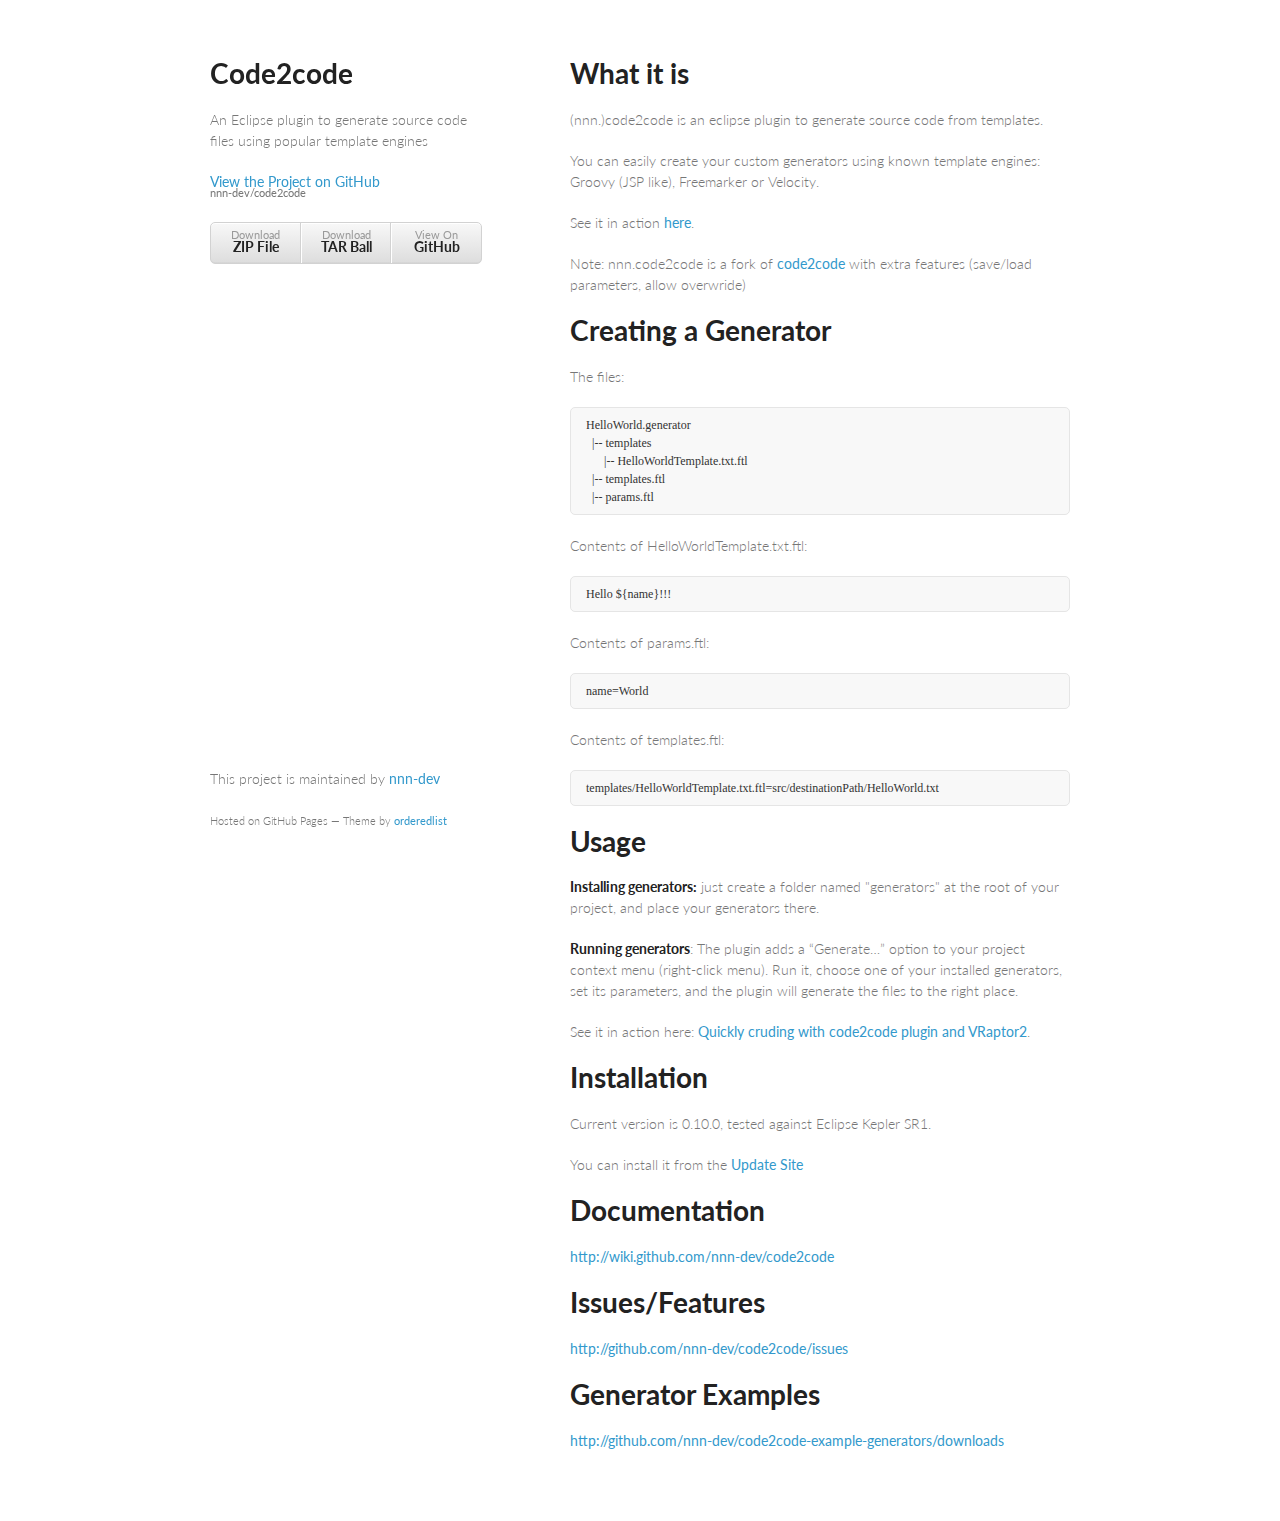
==== index.html @ cfea7c0d "Create gh-pages branch via GitHub" ====
<!doctype html>
<html>
  <head>
    <meta charset="utf-8">
    <meta http-equiv="X-UA-Compatible" content="chrome=1">
    <title>Code2code by nnn-dev</title>

    <link rel="stylesheet" href="stylesheets/styles.css">
    <link rel="stylesheet" href="stylesheets/pygment_trac.css">
    <meta name="viewport" content="width=device-width, initial-scale=1, user-scalable=no">
    <!--[if lt IE 9]>
    <script src="//html5shiv.googlecode.com/svn/trunk/html5.js"></script>
    <![endif]-->
  </head>
  <body>
    <div class="wrapper">
      <header>
        <h1>Code2code</h1>
        <p>An Eclipse plugin to generate source code files using popular template engines</p>

        <p class="view"><a href="https://github.com/nnn-dev/code2code">View the Project on GitHub <small>nnn-dev/code2code</small></a></p>


        <ul>
          <li><a href="https://github.com/nnn-dev/code2code/zipball/master">Download <strong>ZIP File</strong></a></li>
          <li><a href="https://github.com/nnn-dev/code2code/tarball/master">Download <strong>TAR Ball</strong></a></li>
          <li><a href="https://github.com/nnn-dev/code2code">View On <strong>GitHub</strong></a></li>
        </ul>
      </header>
      <section>
        <h1>
<a name="what-it-is" class="anchor" href="#what-it-is"><span class="octicon octicon-link"></span></a>What it is</h1>

<p>(nnn.)code2code is an eclipse plugin to generate source code from templates.</p>

<p>You can easily create your custom generators using known template engines: Groovy (JSP like), Freemarker or Velocity.</p>

<p>See it in action  <a href="http://elsethenif.wordpress.com/2009/06/12/quickly-cruding-with-code2code-plugin-and-vraptor2/">here</a>.</p>

<p>Note: 
nnn.code2code is a fork of <a href="https://github.com/srizzo/code2code">code2code</a> with extra features (save/load parameters, allow overwride)</p>

<h1>
<a name="creating-a-generator" class="anchor" href="#creating-a-generator"><span class="octicon octicon-link"></span></a>Creating a Generator</h1>

<p>The files:</p>

<pre><code>HelloWorld.generator
  |-- templates
      |-- HelloWorldTemplate.txt.ftl
  |-- templates.ftl
  |-- params.ftl
</code></pre>

<p>Contents of HelloWorldTemplate.txt.ftl:</p>

<pre><code>Hello ${name}!!!
</code></pre>

<p>Contents of params.ftl:</p>

<pre><code>name=World
</code></pre>

<p>Contents of templates.ftl:</p>

<pre><code>templates/HelloWorldTemplate.txt.ftl=src/destinationPath/HelloWorld.txt
</code></pre>

<h1>
<a name="usage" class="anchor" href="#usage"><span class="octicon octicon-link"></span></a>Usage</h1>

<p><strong>Installing generators:</strong> just create a folder named "generators" at the root of your project, and place your generators there.</p>

<p><strong>Running generators</strong>: The plugin adds a “Generate…” option to your project context menu (right-click menu). Run it, choose one of your installed generators, set its parameters, and the plugin will generate the files to the right place.</p>

<p>See it in action here: <a href="http://elsethenif.wordpress.com/2009/06/12/quickly-cruding-with-code2code-plugin-and-vraptor2/">Quickly cruding with code2code plugin and VRaptor2</a>.</p>

<h1>
<a name="installation" class="anchor" href="#installation"><span class="octicon octicon-link"></span></a>Installation</h1>

<p>Current version is 0.10.0, tested against Eclipse Kepler SR1.</p>

<p>You can install it from the <a href="http://nnn-dev.github.com/code2code/updatesite">Update Site</a></p>

<h1>
<a name="documentation" class="anchor" href="#documentation"><span class="octicon octicon-link"></span></a>Documentation</h1>

<p><a href="http://wiki.github.com/nnn-dev/code2code">http://wiki.github.com/nnn-dev/code2code</a></p>

<h1>
<a name="issuesfeatures" class="anchor" href="#issuesfeatures"><span class="octicon octicon-link"></span></a>Issues/Features</h1>

<p><a href="http://github.com/nnn-dev/code2code/issues">http://github.com/nnn-dev/code2code/issues</a></p>

<h1>
<a name="generator-examples" class="anchor" href="#generator-examples"><span class="octicon octicon-link"></span></a>Generator Examples</h1>

<p><a href="http://github.com/nnn-dev/code2code-example-generators/downloads">http://github.com/nnn-dev/code2code-example-generators/downloads</a></p>
      </section>
      <footer>
        <p>This project is maintained by <a href="https://github.com/nnn-dev">nnn-dev</a></p>
        <p><small>Hosted on GitHub Pages &mdash; Theme by <a href="https://github.com/orderedlist">orderedlist</a></small></p>
      </footer>
    </div>
    <script src="javascripts/scale.fix.js"></script>
    
  </body>
</html>
---- stylesheets/styles.css ----
@import url(https://fonts.googleapis.com/css?family=Lato:300italic,700italic,300,700);

body {
  padding:50px;
  font:14px/1.5 Lato, "Helvetica Neue", Helvetica, Arial, sans-serif;
  color:#777;
  font-weight:300;
}

h1, h2, h3, h4, h5, h6 {
  color:#222;
  margin:0 0 20px;
}

p, ul, ol, table, pre, dl {
  margin:0 0 20px;
}

h1, h2, h3 {
  line-height:1.1;
}

h1 {
  font-size:28px;
}

h2 {
  color:#393939;
}

h3, h4, h5, h6 {
  color:#494949;
}

a {
  color:#39c;
  font-weight:400;
  text-decoration:none;
}

a small {
  font-size:11px;
  color:#777;
  margin-top:-0.6em;
  display:block;
}

.wrapper {
  width:860px;
  margin:0 auto;
}

blockquote {
  border-left:1px solid #e5e5e5;
  margin:0;
  padding:0 0 0 20px;
  font-style:italic;
}

code, pre {
  font-family:Monaco, Bitstream Vera Sans Mono, Lucida Console, Terminal;
  color:#333;
  font-size:12px;
}

pre {
  padding:8px 15px;
  background: #f8f8f8;  
  border-radius:5px;
  border:1px solid #e5e5e5;
  overflow-x: auto;
}

table {
  width:100%;
  border-collapse:collapse;
}

th, td {
  text-align:left;
  padding:5px 10px;
  border-bottom:1px solid #e5e5e5;
}

dt {
  color:#444;
  font-weight:700;
}

th {
  color:#444;
}

img {
  max-width:100%;
}

header {
  width:270px;
  float:left;
  position:fixed;
}

header ul {
  list-style:none;
  height:40px;
  
  padding:0;
  
  background: #eee;
  background: -moz-linear-gradient(top, #f8f8f8 0%, #dddddd 100%);
  background: -webkit-gradient(linear, left top, left bottom, color-stop(0%,#f8f8f8), color-stop(100%,#dddddd));
  background: -webkit-linear-gradient(top, #f8f8f8 0%,#dddddd 100%);
  background: -o-linear-gradient(top, #f8f8f8 0%,#dddddd 100%);
  background: -ms-linear-gradient(top, #f8f8f8 0%,#dddddd 100%);
  background: linear-gradient(top, #f8f8f8 0%,#dddddd 100%);
  
  border-radius:5px;
  border:1px solid #d2d2d2;
  box-shadow:inset #fff 0 1px 0, inset rgba(0,0,0,0.03) 0 -1px 0;
  width:270px;
}

header li {
  width:89px;
  float:left;
  border-right:1px solid #d2d2d2;
  height:40px;
}

header ul a {
  line-height:1;
  font-size:11px;
  color:#999;
  display:block;
  text-align:center;
  padding-top:6px;
  height:40px;
}

strong {
  color:#222;
  font-weight:700;
}

header ul li + li {
  width:88px;
  border-left:1px solid #fff;
}

header ul li + li + li {
  border-right:none;
  width:89px;
}

header ul a strong {
  font-size:14px;
  display:block;
  color:#222;
}

section {
  width:500px;
  float:right;
  padding-bottom:50px;
}

small {
  font-size:11px;
}

hr {
  border:0;
  background:#e5e5e5;
  height:1px;
  margin:0 0 20px;
}

footer {
  width:270px;
  float:left;
  position:fixed;
  bottom:50px;
}

@media print, screen and (max-width: 960px) {
  
  div.wrapper {
    width:auto;
    margin:0;
  }
  
  header, section, footer {
    float:none;
    position:static;
    width:auto;
  }
  
  header {
    padding-right:320px;
  }
  
  section {
    border:1px solid #e5e5e5;
    border-width:1px 0;
    padding:20px 0;
    margin:0 0 20px;
  }
  
  header a small {
    display:inline;
  }
  
  header ul {
    position:absolute;
    right:50px;
    top:52px;
  }
}

@media print, screen and (max-width: 720px) {
  body {
    word-wrap:break-word;
  }
  
  header {
    padding:0;
  }
  
  header ul, header p.view {
    position:static;
  }
  
  pre, code {
    word-wrap:normal;
  }
}

@media print, screen and (max-width: 480px) {
  body {
    padding:15px;
  }
  
  header ul {
    display:none;
  }
}

@media print {
  body {
    padding:0.4in;
    font-size:12pt;
    color:#444;
  }
}
---- stylesheets/pygment_trac.css ----
.highlight  { background: #ffffff; }
.highlight .c { color: #999988; font-style: italic } /* Comment */
.highlight .err { color: #a61717; background-color: #e3d2d2 } /* Error */
.highlight .k { font-weight: bold } /* Keyword */
.highlight .o { font-weight: bold } /* Operator */
.highlight .cm { color: #999988; font-style: italic } /* Comment.Multiline */
.highlight .cp { color: #999999; font-weight: bold } /* Comment.Preproc */
.highlight .c1 { color: #999988; font-style: italic } /* Comment.Single */
.highlight .cs { color: #999999; font-weight: bold; font-style: italic } /* Comment.Special */
.highlight .gd { color: #000000; background-color: #ffdddd } /* Generic.Deleted */
.highlight .gd .x { color: #000000; background-color: #ffaaaa } /* Generic.Deleted.Specific */
.highlight .ge { font-style: italic } /* Generic.Emph */
.highlight .gr { color: #aa0000 } /* Generic.Error */
.highlight .gh { color: #999999 } /* Generic.Heading */
.highlight .gi { color: #000000; background-color: #ddffdd } /* Generic.Inserted */
.highlight .gi .x { color: #000000; background-color: #aaffaa } /* Generic.Inserted.Specific */
.highlight .go { color: #888888 } /* Generic.Output */
.highlight .gp { color: #555555 } /* Generic.Prompt */
.highlight .gs { font-weight: bold } /* Generic.Strong */
.highlight .gu { color: #800080; font-weight: bold; } /* Generic.Subheading */
.highlight .gt { color: #aa0000 } /* Generic.Traceback */
.highlight .kc { font-weight: bold } /* Keyword.Constant */
.highlight .kd { font-weight: bold } /* Keyword.Declaration */
.highlight .kn { font-weight: bold } /* Keyword.Namespace */
.highlight .kp { font-weight: bold } /* Keyword.Pseudo */
.highlight .kr { font-weight: bold } /* Keyword.Reserved */
.highlight .kt { color: #445588; font-weight: bold } /* Keyword.Type */
.highlight .m { color: #009999 } /* Literal.Number */
.highlight .s { color: #d14 } /* Literal.String */
.highlight .na { color: #008080 } /* Name.Attribute */
.highlight .nb { color: #0086B3 } /* Name.Builtin */
.highlight .nc { color: #445588; font-weight: bold } /* Name.Class */
.highlight .no { color: #008080 } /* Name.Constant */
.highlight .ni { color: #800080 } /* Name.Entity */
.highlight .ne { color: #990000; font-weight: bold } /* Name.Exception */
.highlight .nf { color: #990000; font-weight: bold } /* Name.Function */
.highlight .nn { color: #555555 } /* Name.Namespace */
.highlight .nt { color: #000080 } /* Name.Tag */
.highlight .nv { color: #008080 } /* Name.Variable */
.highlight .ow { font-weight: bold } /* Operator.Word */
.highlight .w { color: #bbbbbb } /* Text.Whitespace */
.highlight .mf { color: #009999 } /* Literal.Number.Float */
.highlight .mh { color: #009999 } /* Literal.Number.Hex */
.highlight .mi { color: #009999 } /* Literal.Number.Integer */
.highlight .mo { color: #009999 } /* Literal.Number.Oct */
.highlight .sb { color: #d14 } /* Literal.String.Backtick */
.highlight .sc { color: #d14 } /* Literal.String.Char */
.highlight .sd { color: #d14 } /* Literal.String.Doc */
.highlight .s2 { color: #d14 } /* Literal.String.Double */
.highlight .se { color: #d14 } /* Literal.String.Escape */
.highlight .sh { color: #d14 } /* Literal.String.Heredoc */
.highlight .si { color: #d14 } /* Literal.String.Interpol */
.highlight .sx { color: #d14 } /* Literal.String.Other */
.highlight .sr { color: #009926 } /* Literal.String.Regex */
.highlight .s1 { color: #d14 } /* Literal.String.Single */
.highlight .ss { color: #990073 } /* Literal.String.Symbol */
.highlight .bp { color: #999999 } /* Name.Builtin.Pseudo */
.highlight .vc { color: #008080 } /* Name.Variable.Class */
.highlight .vg { color: #008080 } /* Name.Variable.Global */
.highlight .vi { color: #008080 } /* Name.Variable.Instance */
.highlight .il { color: #009999 } /* Literal.Number.Integer.Long */

.type-csharp .highlight .k { color: #0000FF }
.type-csharp .highlight .kt { color: #0000FF }
.type-csharp .highlight .nf { color: #000000; font-weight: normal }
.type-csharp .highlight .nc { color: #2B91AF }
.type-csharp .highlight .nn { color: #000000 }
.type-csharp .highlight .s { color: #A31515 }
.type-csharp .highlight .sc { color: #A31515 }
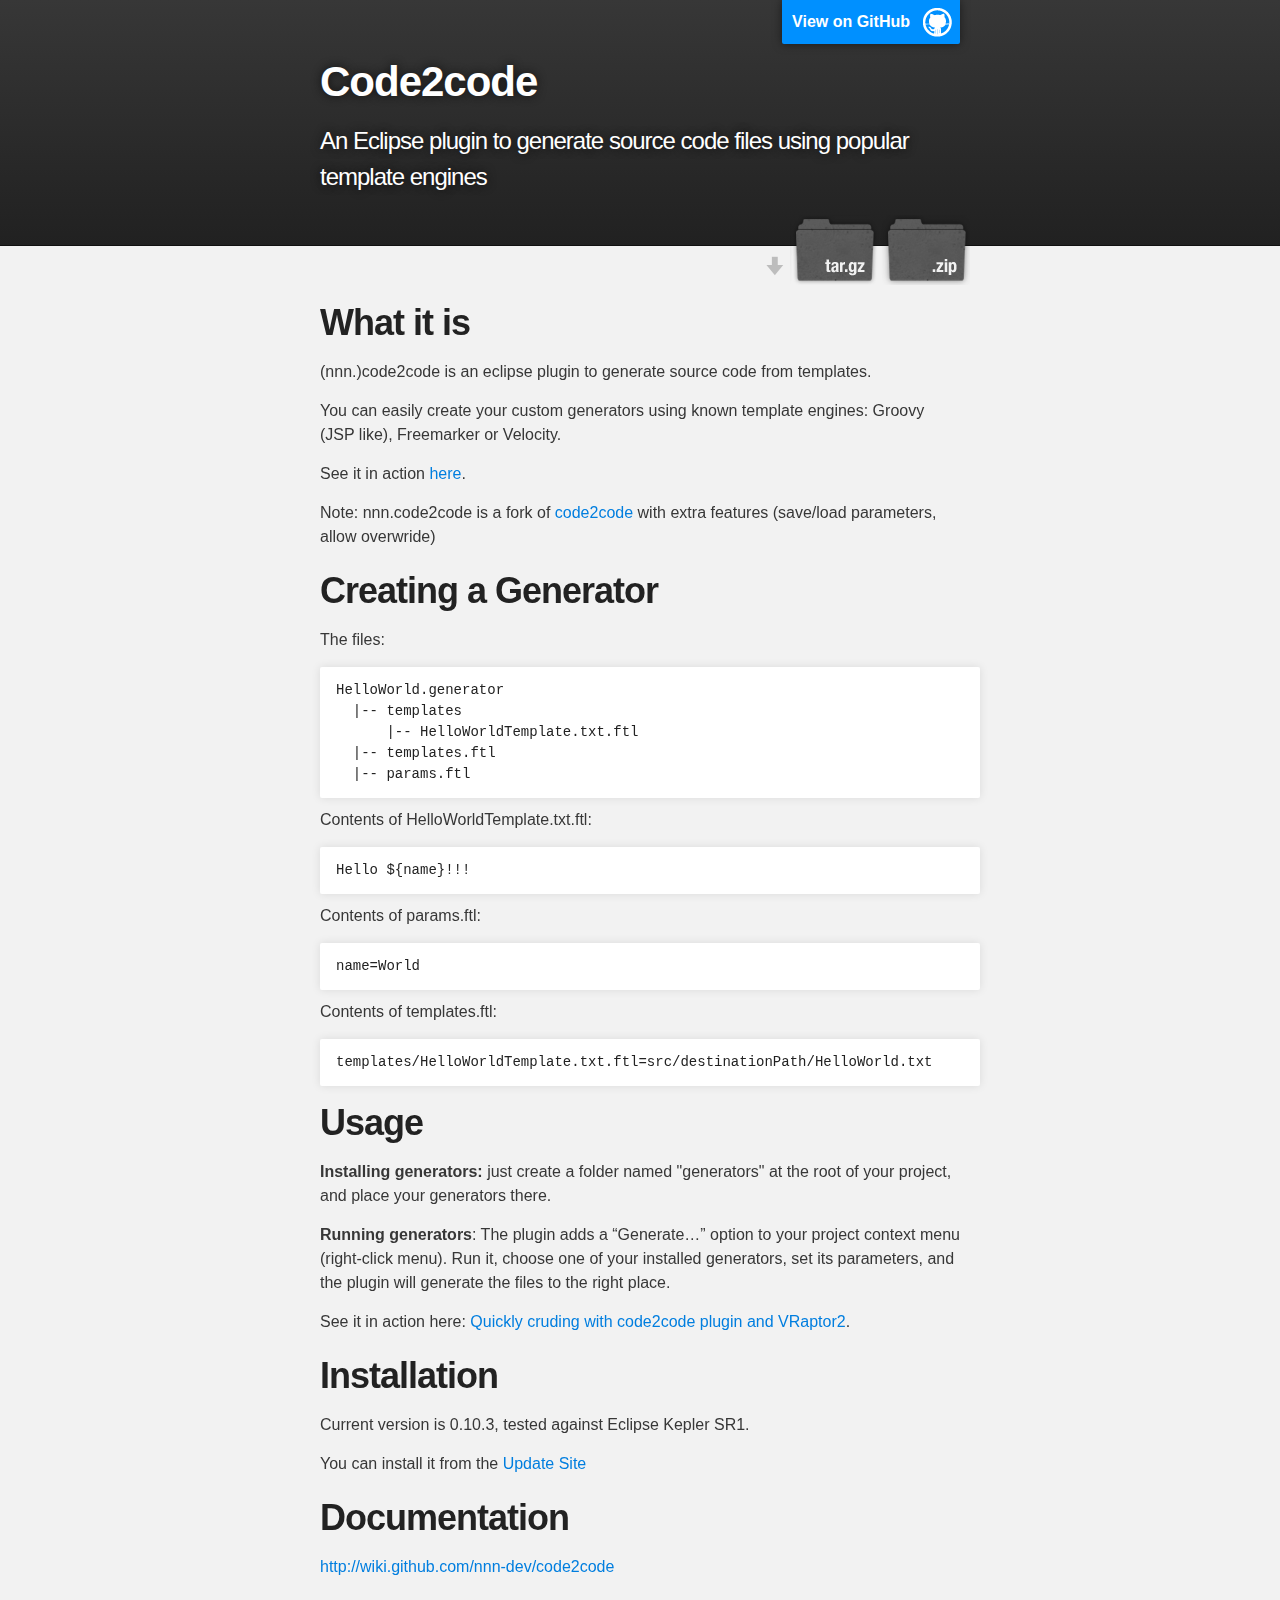
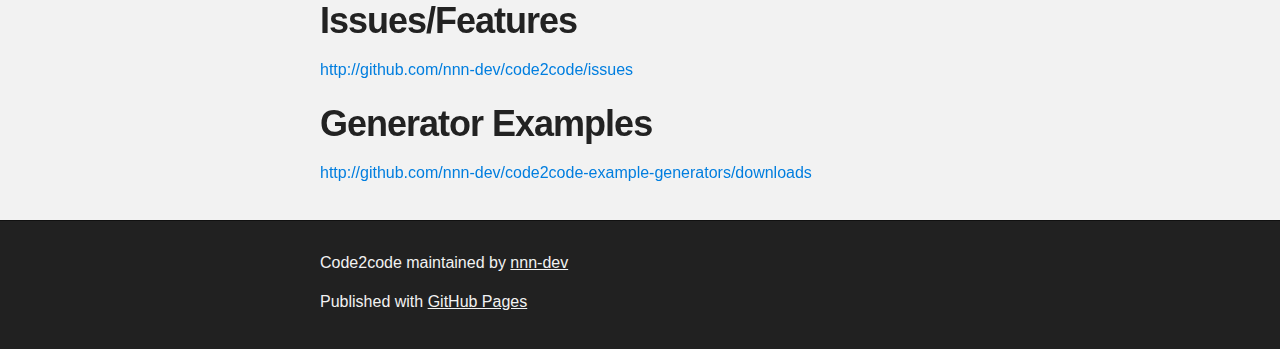
==== commit 463e9f0b: "Create gh-pages branch via GitHub" ====
--- a/index.html
+++ b/index.html
@@ -1,33 +1,36 @@
-<!doctype html>
+<!DOCTYPE html>
 <html>
+
   <head>
-    <meta charset="utf-8">
-    <meta http-equiv="X-UA-Compatible" content="chrome=1">
-    <title>Code2code by nnn-dev</title>
+    <meta charset='utf-8' />
+    <meta http-equiv="X-UA-Compatible" content="chrome=1" />
+    <meta name="description" content="Code2code : An Eclipse plugin to generate source code files using popular template engines" />
 
-    <link rel="stylesheet" href="stylesheets/styles.css">
-    <link rel="stylesheet" href="stylesheets/pygment_trac.css">
-    <meta name="viewport" content="width=device-width, initial-scale=1, user-scalable=no">
-    <!--[if lt IE 9]>
-    <script src="//html5shiv.googlecode.com/svn/trunk/html5.js"></script>
-    <![endif]-->
+    <link rel="stylesheet" type="text/css" media="screen" href="stylesheets/stylesheet.css">
+
+    <title>Code2code</title>
   </head>
+
   <body>
-    <div class="wrapper">
-      <header>
-        <h1>Code2code</h1>
-        <p>An Eclipse plugin to generate source code files using popular template engines</p>
 
-        <p class="view"><a href="https://github.com/nnn-dev/code2code">View the Project on GitHub <small>nnn-dev/code2code</small></a></p>
+    <!-- HEADER -->
+    <div id="header_wrap" class="outer">
+        <header class="inner">
+          <a id="forkme_banner" href="https://github.com/nnn-dev/code2code">View on GitHub</a>
 
+          <h1 id="project_title">Code2code</h1>
+          <h2 id="project_tagline">An Eclipse plugin to generate source code files using popular template engines</h2>
 
-        <ul>
-          <li><a href="https://github.com/nnn-dev/code2code/zipball/master">Download <strong>ZIP File</strong></a></li>
-          <li><a href="https://github.com/nnn-dev/code2code/tarball/master">Download <strong>TAR Ball</strong></a></li>
-          <li><a href="https://github.com/nnn-dev/code2code">View On <strong>GitHub</strong></a></li>
-        </ul>
-      </header>
-      <section>
+            <section id="downloads">
+              <a class="zip_download_link" href="https://github.com/nnn-dev/code2code/zipball/master">Download this project as a .zip file</a>
+              <a class="tar_download_link" href="https://github.com/nnn-dev/code2code/tarball/master">Download this project as a tar.gz file</a>
+            </section>
+        </header>
+    </div>
+
+    <!-- MAIN CONTENT -->
+    <div id="main_content_wrap" class="outer">
+      <section id="main_content" class="inner">
         <h1>
 <a name="what-it-is" class="anchor" href="#what-it-is"><span class="octicon octicon-link"></span></a>What it is</h1>
 
@@ -79,7 +82,7 @@
 <h1>
 <a name="installation" class="anchor" href="#installation"><span class="octicon octicon-link"></span></a>Installation</h1>
 
-<p>Current version is 0.10.0, tested against Eclipse Kepler SR1.</p>
+<p>Current version is 0.10.3, tested against Eclipse Kepler SR1.</p>
 
 <p>You can install it from the <a href="http://nnn-dev.github.com/code2code/updatesite">Update Site</a></p>
 
@@ -98,12 +101,17 @@
 
 <p><a href="http://github.com/nnn-dev/code2code-example-generators/downloads">http://github.com/nnn-dev/code2code-example-generators/downloads</a></p>
       </section>
-      <footer>
-        <p>This project is maintained by <a href="https://github.com/nnn-dev">nnn-dev</a></p>
-        <p><small>Hosted on GitHub Pages &mdash; Theme by <a href="https://github.com/orderedlist">orderedlist</a></small></p>
+    </div>
+
+    <!-- FOOTER  -->
+    <div id="footer_wrap" class="outer">
+      <footer class="inner">
+        <p class="copyright">Code2code maintained by <a href="https://github.com/nnn-dev">nnn-dev</a></p>
+        <p>Published with <a href="http://pages.github.com">GitHub Pages</a></p>
       </footer>
     </div>
-    <script src="javascripts/scale.fix.js"></script>
+
     
+
   </body>
-</html>+</html>
--- a/stylesheets/stylesheet.css
+++ b/stylesheets/stylesheet.css
@@ -0,0 +1,423 @@
+/*******************************************************************************
+Slate Theme for GitHub Pages
+by Jason Costello, @jsncostello
+*******************************************************************************/
+
+@import url(pygment_trac.css);
+
+/*******************************************************************************
+MeyerWeb Reset
+*******************************************************************************/
+
+html, body, div, span, applet, object, iframe,
+h1, h2, h3, h4, h5, h6, p, blockquote, pre,
+a, abbr, acronym, address, big, cite, code,
+del, dfn, em, img, ins, kbd, q, s, samp,
+small, strike, strong, sub, sup, tt, var,
+b, u, i, center,
+dl, dt, dd, ol, ul, li,
+fieldset, form, label, legend,
+table, caption, tbody, tfoot, thead, tr, th, td,
+article, aside, canvas, details, embed,
+figure, figcaption, footer, header, hgroup,
+menu, nav, output, ruby, section, summary,
+time, mark, audio, video {
+  margin: 0;
+  padding: 0;
+  border: 0;
+  font: inherit;
+  vertical-align: baseline;
+}
+
+/* HTML5 display-role reset for older browsers */
+article, aside, details, figcaption, figure,
+footer, header, hgroup, menu, nav, section {
+  display: block;
+}
+
+ol, ul {
+  list-style: none;
+}
+
+table {
+  border-collapse: collapse;
+  border-spacing: 0;
+}
+
+/*******************************************************************************
+Theme Styles
+*******************************************************************************/
+
+body {
+  box-sizing: border-box;
+  color:#373737;
+  background: #212121;
+  font-size: 16px;
+  font-family: 'Myriad Pro', Calibri, Helvetica, Arial, sans-serif;
+  line-height: 1.5;
+  -webkit-font-smoothing: antialiased;
+}
+
+h1, h2, h3, h4, h5, h6 {
+  margin: 10px 0;
+  font-weight: 700;
+  color:#222222;
+  font-family: 'Lucida Grande', 'Calibri', Helvetica, Arial, sans-serif;
+  letter-spacing: -1px;
+}
+
+h1 {
+  font-size: 36px;
+  font-weight: 700;
+}
+
+h2 {
+  padding-bottom: 10px;
+  font-size: 32px;
+  background: url('../images/bg_hr.png') repeat-x bottom;
+}
+
+h3 {
+  font-size: 24px;
+}
+
+h4 {
+  font-size: 21px;
+}
+
+h5 {
+  font-size: 18px;
+}
+
+h6 {
+  font-size: 16px;
+}
+
+p {
+  margin: 10px 0 15px 0;
+}
+
+footer p {
+  color: #f2f2f2;
+}
+
+a {
+  text-decoration: none;
+  color: #007edf;
+  text-shadow: none;
+
+  transition: color 0.5s ease;
+  transition: text-shadow 0.5s ease;
+  -webkit-transition: color 0.5s ease;
+  -webkit-transition: text-shadow 0.5s ease;
+  -moz-transition: color 0.5s ease;
+  -moz-transition: text-shadow 0.5s ease;
+  -o-transition: color 0.5s ease;
+  -o-transition: text-shadow 0.5s ease;
+  -ms-transition: color 0.5s ease;
+  -ms-transition: text-shadow 0.5s ease;
+}
+
+a:hover, a:focus {text-decoration: underline;}
+
+footer a {
+  color: #F2F2F2;
+  text-decoration: underline;
+}
+
+em {
+  font-style: italic;
+}
+
+strong {
+  font-weight: bold;
+}
+
+img {
+  position: relative;
+  margin: 0 auto;
+  max-width: 739px;
+  padding: 5px;
+  margin: 10px 0 10px 0;
+  border: 1px solid #ebebeb;
+
+  box-shadow: 0 0 5px #ebebeb;
+  -webkit-box-shadow: 0 0 5px #ebebeb;
+  -moz-box-shadow: 0 0 5px #ebebeb;
+  -o-box-shadow: 0 0 5px #ebebeb;
+  -ms-box-shadow: 0 0 5px #ebebeb;
+}
+
+p img {
+  display: inline;
+  margin: 0;
+  padding: 0;
+  vertical-align: middle;
+  text-align: center;
+  border: none;
+}
+
+pre, code {
+  width: 100%;
+  color: #222;
+  background-color: #fff;
+
+  font-family: Monaco, "Bitstream Vera Sans Mono", "Lucida Console", Terminal, monospace;
+  font-size: 14px;
+
+  border-radius: 2px;
+  -moz-border-radius: 2px;
+  -webkit-border-radius: 2px;
+}
+
+pre {
+  width: 100%;
+  padding: 10px;
+  box-shadow: 0 0 10px rgba(0,0,0,.1);
+  overflow: auto;
+}
+
+code {
+  padding: 3px;
+  margin: 0 3px;
+  box-shadow: 0 0 10px rgba(0,0,0,.1);
+}
+
+pre code {
+  display: block;
+  box-shadow: none;
+}
+
+blockquote {
+  color: #666;
+  margin-bottom: 20px;
+  padding: 0 0 0 20px;
+  border-left: 3px solid #bbb;
+}
+
+
+ul, ol, dl {
+  margin-bottom: 15px
+}
+
+ul {
+  list-style: inside;
+  padding-left: 20px;
+}
+
+ol {
+  list-style: decimal inside;
+  padding-left: 20px;
+}
+
+dl dt {
+  font-weight: bold;
+}
+
+dl dd {
+  padding-left: 20px;
+  font-style: italic;
+}
+
+dl p {
+  padding-left: 20px;
+  font-style: italic;
+}
+
+hr {
+  height: 1px;
+  margin-bottom: 5px;
+  border: none;
+  background: url('../images/bg_hr.png') repeat-x center;
+}
+
+table {
+  border: 1px solid #373737;
+  margin-bottom: 20px;
+  text-align: left;
+ }
+
+th {
+  font-family: 'Lucida Grande', 'Helvetica Neue', Helvetica, Arial, sans-serif;
+  padding: 10px;
+  background: #373737;
+  color: #fff;
+ }
+
+td {
+  padding: 10px;
+  border: 1px solid #373737;
+ }
+
+form {
+  background: #f2f2f2;
+  padding: 20px;
+}
+
+/*******************************************************************************
+Full-Width Styles
+*******************************************************************************/
+
+.outer {
+  width: 100%;
+}
+
+.inner {
+  position: relative;
+  max-width: 640px;
+  padding: 20px 10px;
+  margin: 0 auto;
+}
+
+#forkme_banner {
+  display: block;
+  position: absolute;
+  top:0;
+  right: 10px;
+  z-index: 10;
+  padding: 10px 50px 10px 10px;
+  color: #fff;
+  background: url('../images/blacktocat.png') #0090ff no-repeat 95% 50%;
+  font-weight: 700;
+  box-shadow: 0 0 10px rgba(0,0,0,.5);
+  border-bottom-left-radius: 2px;
+  border-bottom-right-radius: 2px;
+}
+
+#header_wrap {
+  background: #212121;
+  background: -moz-linear-gradient(top, #373737, #212121);
+  background: -webkit-linear-gradient(top, #373737, #212121);
+  background: -ms-linear-gradient(top, #373737, #212121);
+  background: -o-linear-gradient(top, #373737, #212121);
+  background: linear-gradient(top, #373737, #212121);
+}
+
+#header_wrap .inner {
+  padding: 50px 10px 30px 10px;
+}
+
+#project_title {
+  margin: 0;
+  color: #fff;
+  font-size: 42px;
+  font-weight: 700;
+  text-shadow: #111 0px 0px 10px;
+}
+
+#project_tagline {
+  color: #fff;
+  font-size: 24px;
+  font-weight: 300;
+  background: none;
+  text-shadow: #111 0px 0px 10px;
+}
+
+#downloads {
+  position: absolute;
+  width: 210px;
+  z-index: 10;
+  bottom: -40px;
+  right: 0;
+  height: 70px;
+  background: url('../images/icon_download.png') no-repeat 0% 90%;
+}
+
+.zip_download_link {
+  display: block;
+  float: right;
+  width: 90px;
+  height:70px;
+  text-indent: -5000px;
+  overflow: hidden;
+  background: url(../images/sprite_download.png) no-repeat bottom left;
+}
+
+.tar_download_link {
+  display: block;
+  float: right;
+  width: 90px;
+  height:70px;
+  text-indent: -5000px;
+  overflow: hidden;
+  background: url(../images/sprite_download.png) no-repeat bottom right;
+  margin-left: 10px;
+}
+
+.zip_download_link:hover {
+  background: url(../images/sprite_download.png) no-repeat top left;
+}
+
+.tar_download_link:hover {
+  background: url(../images/sprite_download.png) no-repeat top right;
+}
+
+#main_content_wrap {
+  background: #f2f2f2;
+  border-top: 1px solid #111;
+  border-bottom: 1px solid #111;
+}
+
+#main_content {
+  padding-top: 40px;
+}
+
+#footer_wrap {
+  background: #212121;
+}
+
+
+
+/*******************************************************************************
+Small Device Styles
+*******************************************************************************/
+
+@media screen and (max-width: 480px) {
+  body {
+    font-size:14px;
+  }
+
+  #downloads {
+    display: none;
+  }
+
+  .inner {
+    min-width: 320px;
+    max-width: 480px;
+  }
+
+  #project_title {
+  font-size: 32px;
+  }
+
+  h1 {
+    font-size: 28px;
+  }
+
+  h2 {
+    font-size: 24px;
+  }
+
+  h3 {
+    font-size: 21px;
+  }
+
+  h4 {
+    font-size: 18px;
+  }
+
+  h5 {
+    font-size: 14px;
+  }
+
+  h6 {
+    font-size: 12px;
+  }
+
+  code, pre {
+    min-width: 320px;
+    max-width: 480px;
+    font-size: 11px;
+  }
+
+}
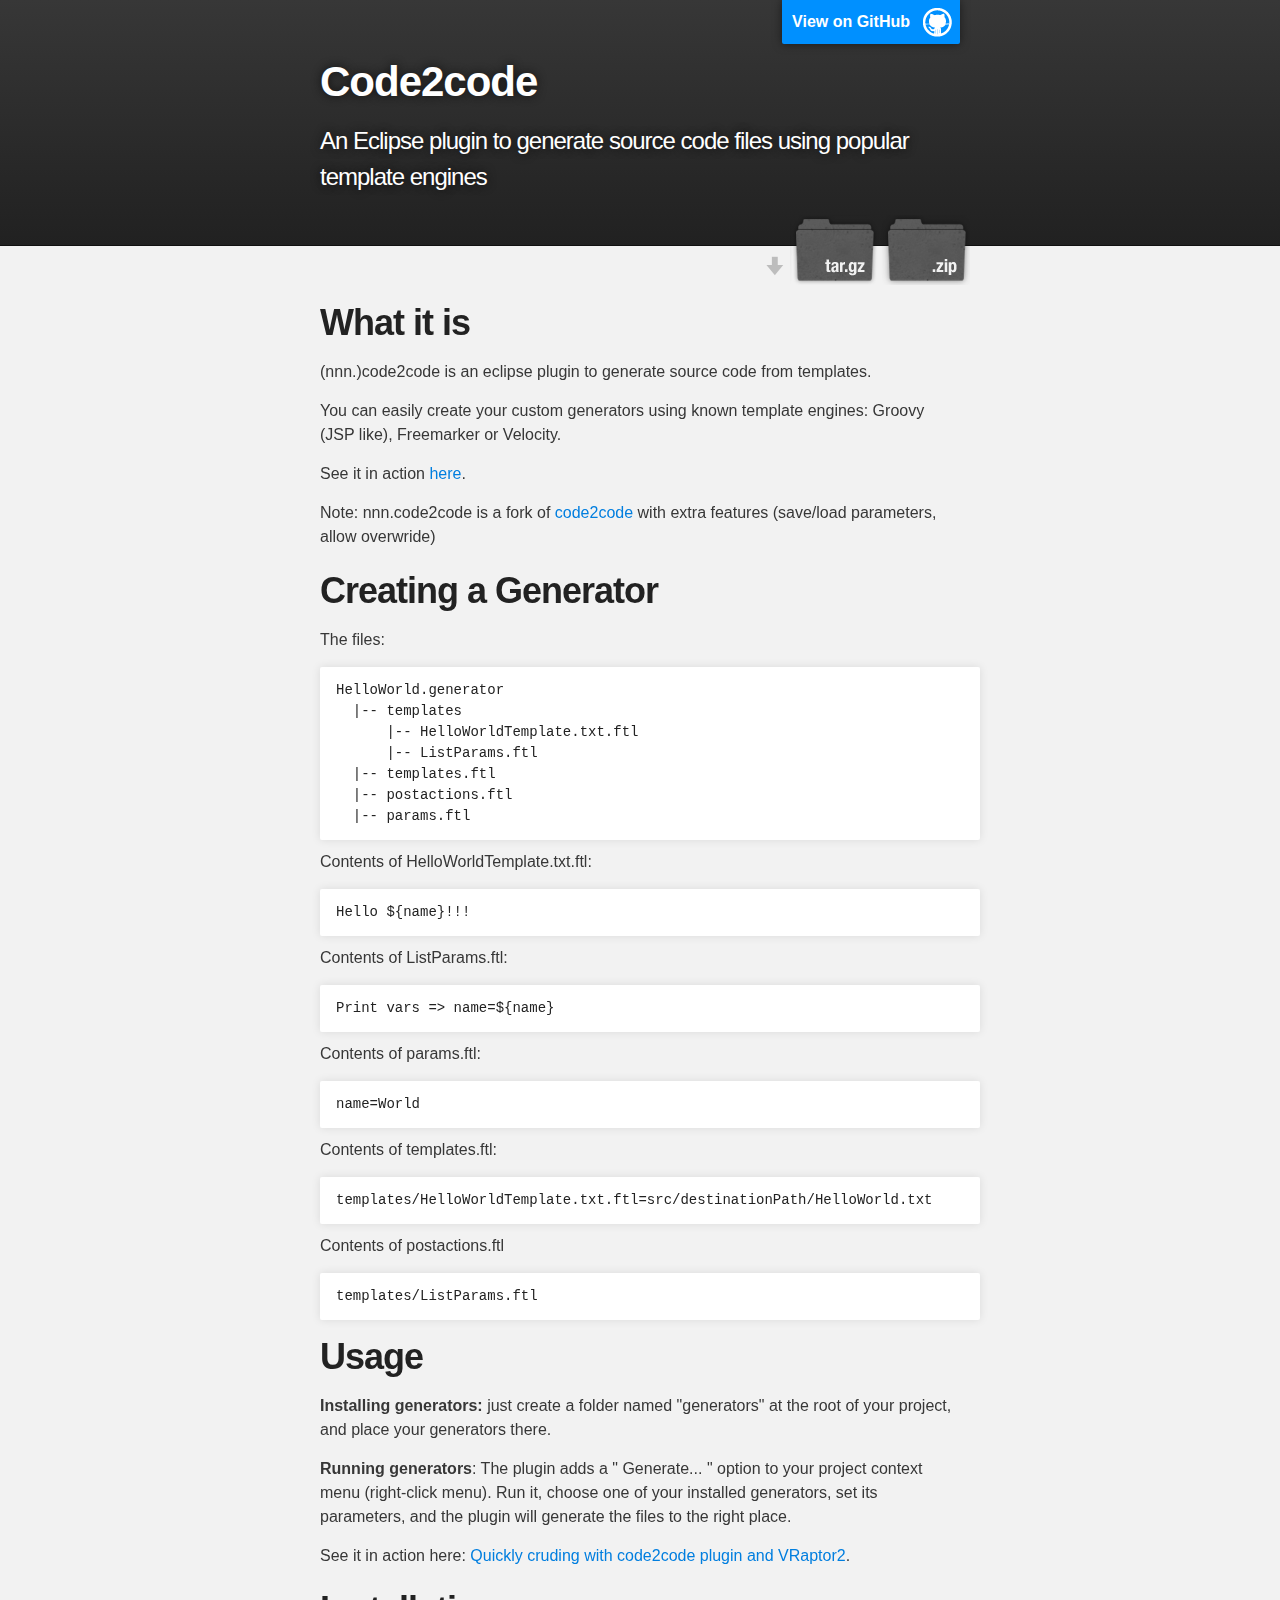
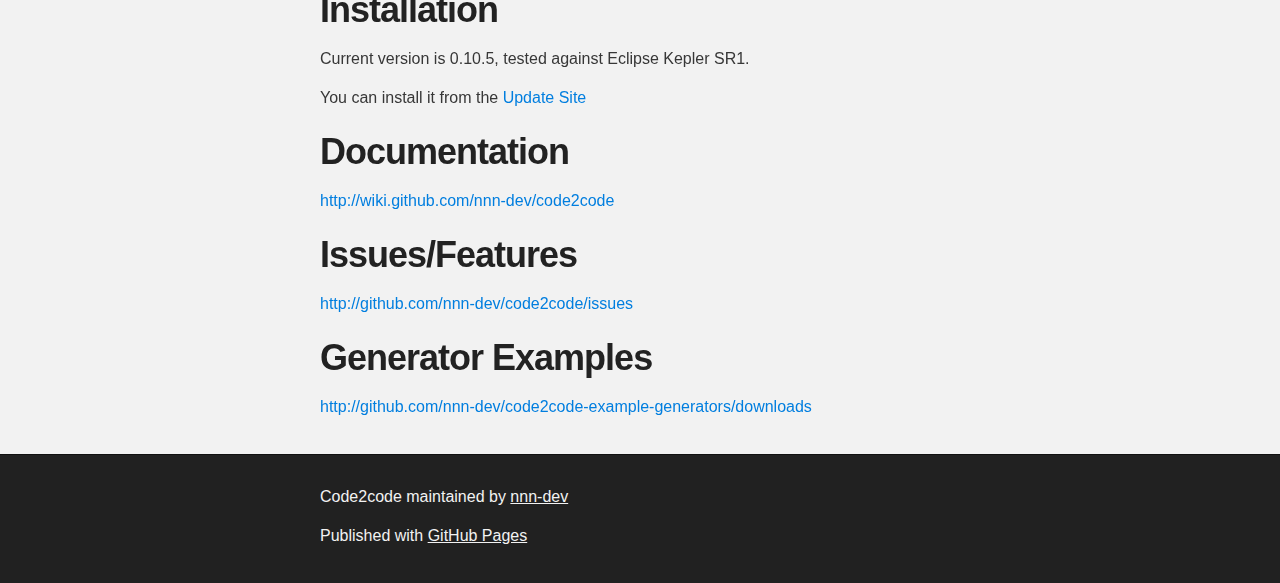
==== commit 9b275fb8: "Create gh-pages branch via GitHub" ====
--- a/index.html
+++ b/index.html
@@ -51,13 +51,20 @@
 <pre><code>HelloWorld.generator
   |-- templates
       |-- HelloWorldTemplate.txt.ftl
+      |-- ListParams.ftl
   |-- templates.ftl
+  |-- postactions.ftl
   |-- params.ftl
 </code></pre>
 
 <p>Contents of HelloWorldTemplate.txt.ftl:</p>
 
 <pre><code>Hello ${name}!!!
+</code></pre>
+
+<p>Contents of ListParams.ftl:</p>
+
+<pre><code>Print vars =&gt; name=${name}
 </code></pre>
 
 <p>Contents of params.ftl:</p>
@@ -70,19 +77,24 @@
 <pre><code>templates/HelloWorldTemplate.txt.ftl=src/destinationPath/HelloWorld.txt
 </code></pre>
 
+<p>Contents of postactions.ftl</p>
+
+<pre><code>templates/ListParams.ftl
+</code></pre>
+
 <h1>
 <a name="usage" class="anchor" href="#usage"><span class="octicon octicon-link"></span></a>Usage</h1>
 
 <p><strong>Installing generators:</strong> just create a folder named "generators" at the root of your project, and place your generators there.</p>
 
-<p><strong>Running generators</strong>: The plugin adds a “Generate…” option to your project context menu (right-click menu). Run it, choose one of your installed generators, set its parameters, and the plugin will generate the files to the right place.</p>
+<p><strong>Running generators</strong>: The plugin adds a " Generate... " option to your project context menu (right-click menu). Run it, choose one of your installed generators, set its parameters, and the plugin will generate the files to the right place.</p>
 
 <p>See it in action here: <a href="http://elsethenif.wordpress.com/2009/06/12/quickly-cruding-with-code2code-plugin-and-vraptor2/">Quickly cruding with code2code plugin and VRaptor2</a>.</p>
 
 <h1>
 <a name="installation" class="anchor" href="#installation"><span class="octicon octicon-link"></span></a>Installation</h1>
 
-<p>Current version is 0.10.3, tested against Eclipse Kepler SR1.</p>
+<p>Current version is 0.10.5, tested against Eclipse Kepler SR1.</p>
 
 <p>You can install it from the <a href="http://nnn-dev.github.com/code2code/updatesite">Update Site</a></p>
 
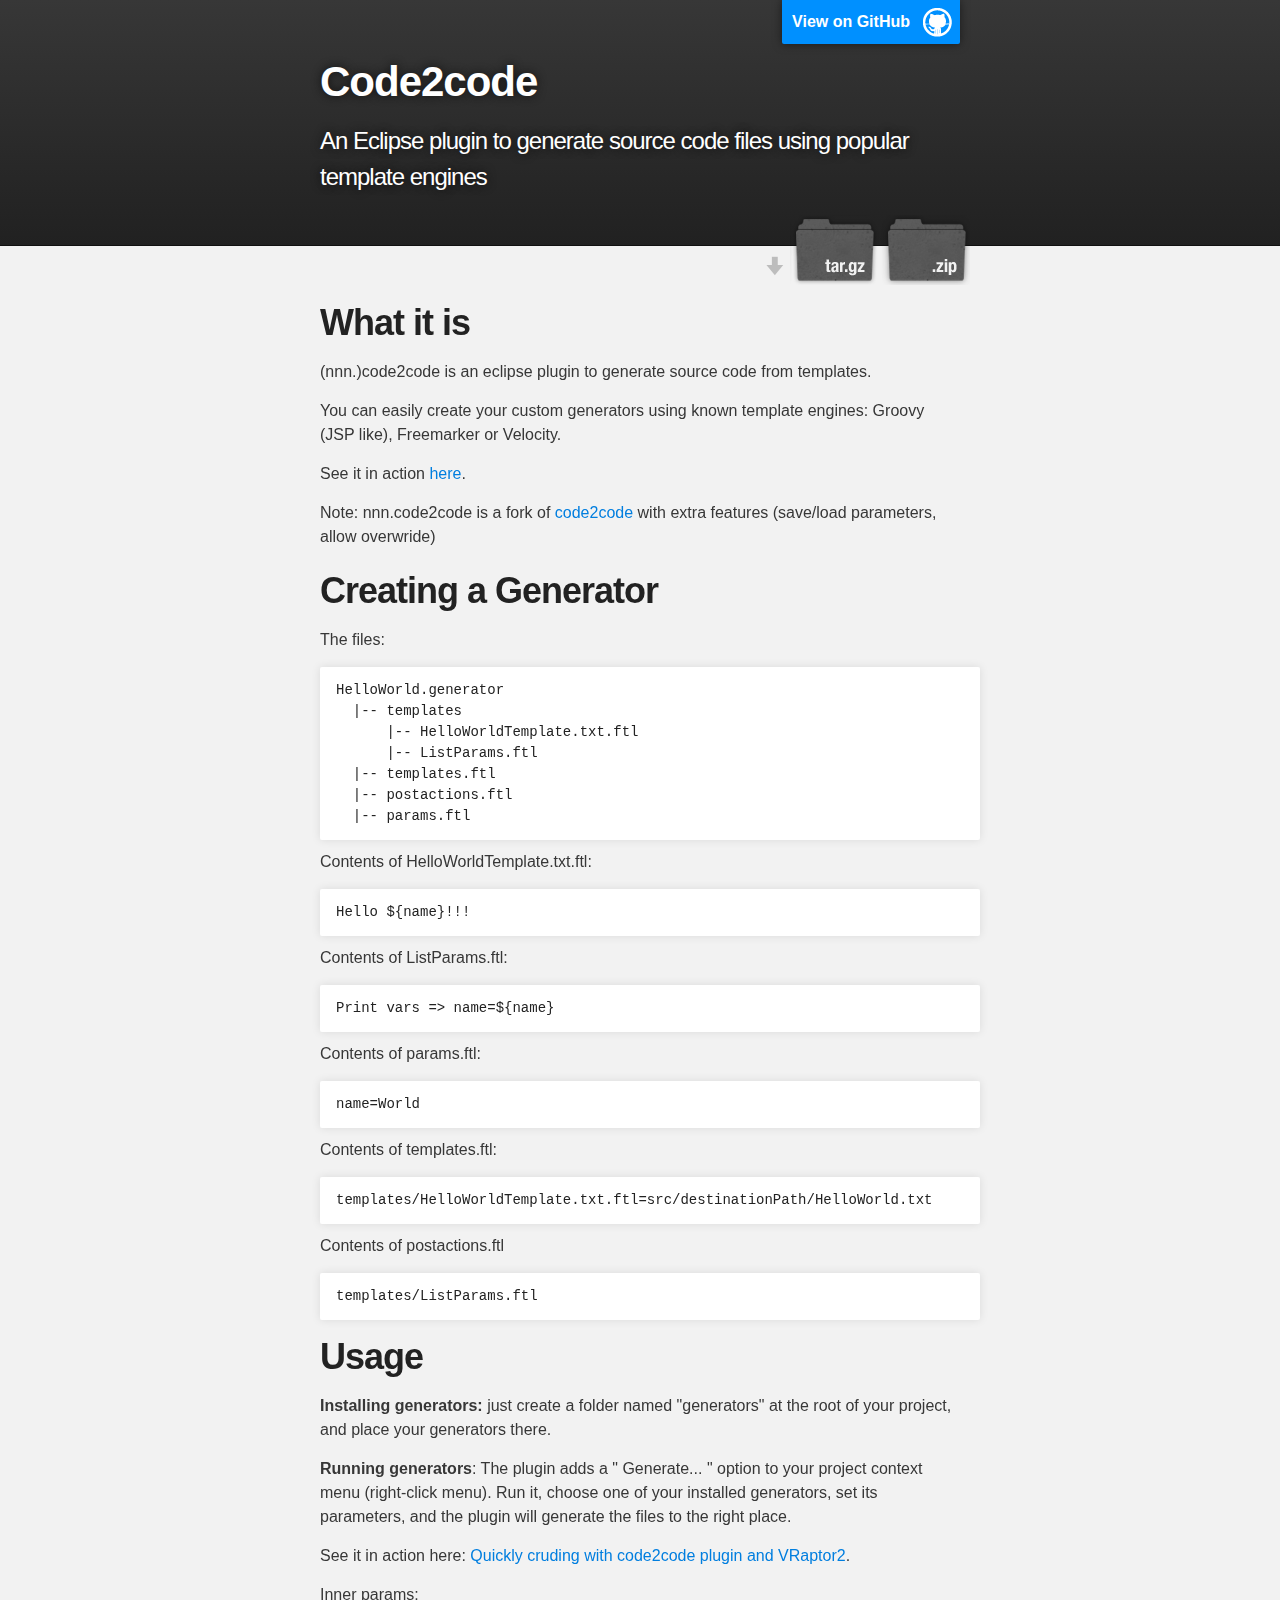
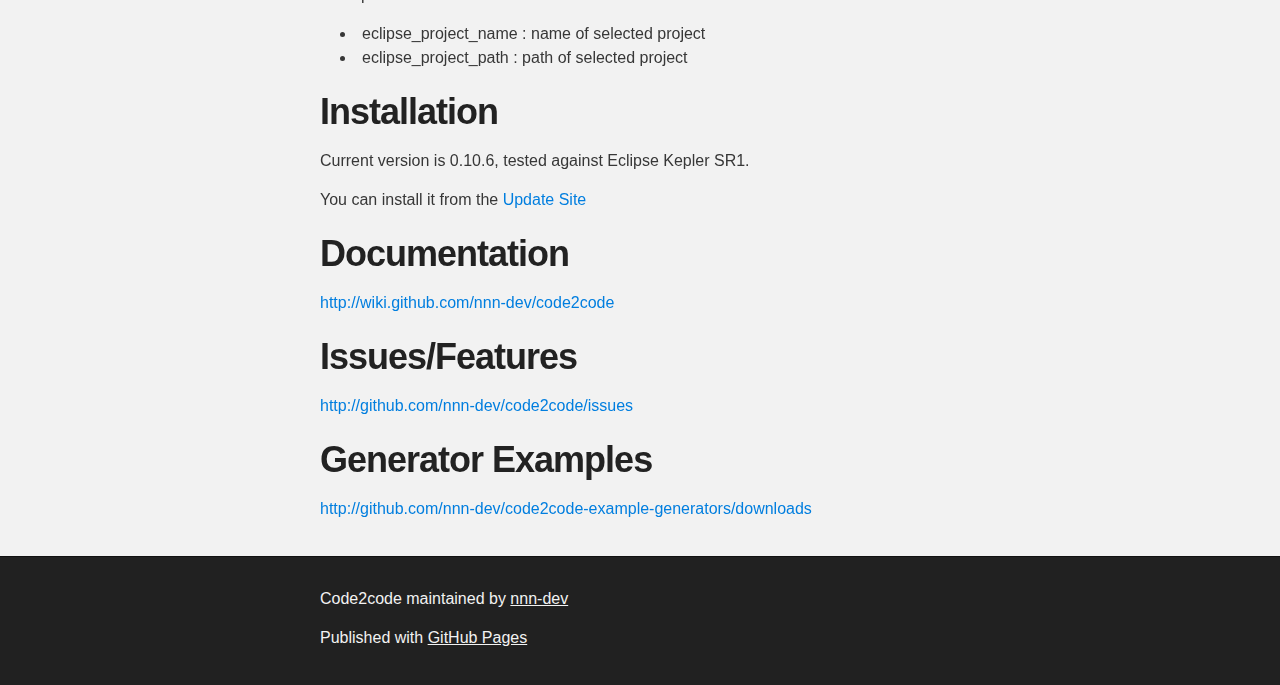
==== commit 7849417a: "Create gh-pages branch via GitHub" ====
--- a/index.html
+++ b/index.html
@@ -91,10 +91,15 @@
 
 <p>See it in action here: <a href="http://elsethenif.wordpress.com/2009/06/12/quickly-cruding-with-code2code-plugin-and-vraptor2/">Quickly cruding with code2code plugin and VRaptor2</a>.</p>
 
-<h1>
+<p>Inner params:</p>
+
+<ul>
+<li>eclipse_project_name : name of selected project</li>
+<li>eclipse_project_path : path of selected project</li>
+</ul><h1>
 <a name="installation" class="anchor" href="#installation"><span class="octicon octicon-link"></span></a>Installation</h1>
 
-<p>Current version is 0.10.5, tested against Eclipse Kepler SR1.</p>
+<p>Current version is 0.10.6, tested against Eclipse Kepler SR1.</p>
 
 <p>You can install it from the <a href="http://nnn-dev.github.com/code2code/updatesite">Update Site</a></p>
 
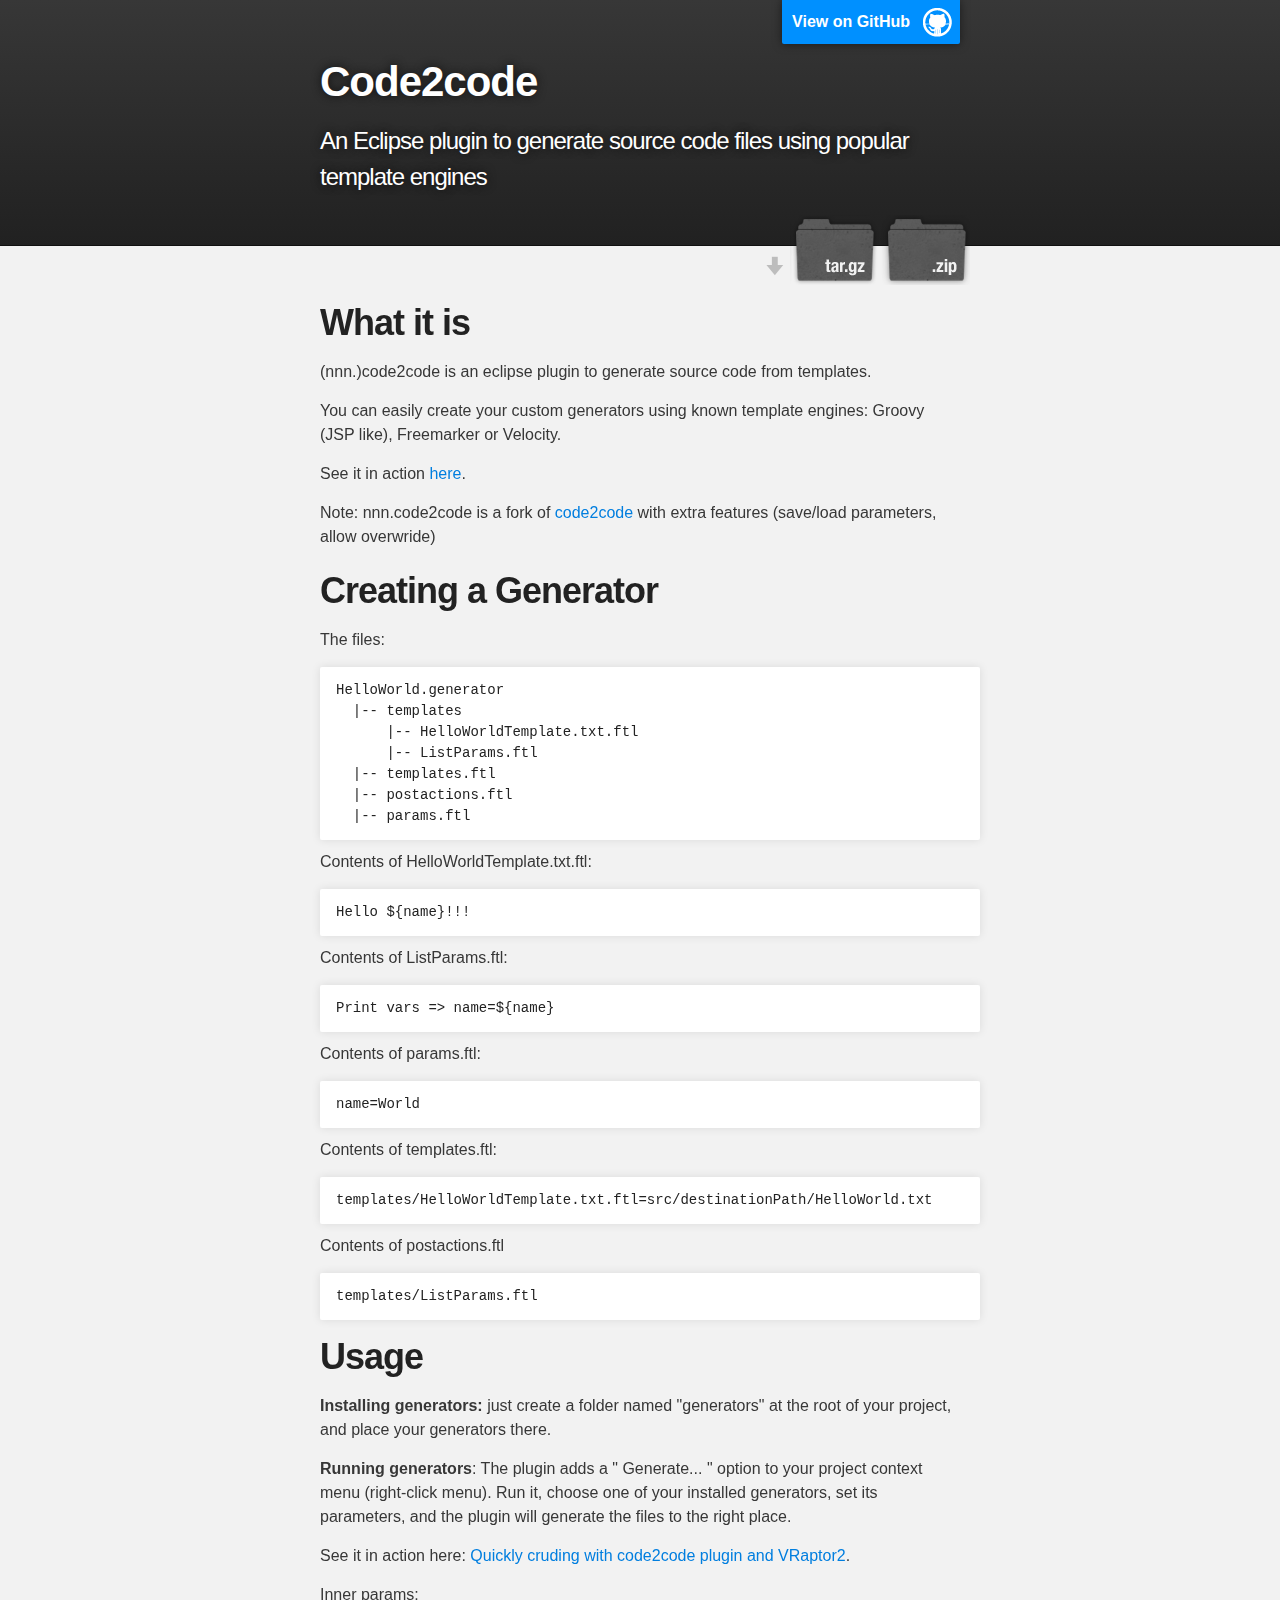
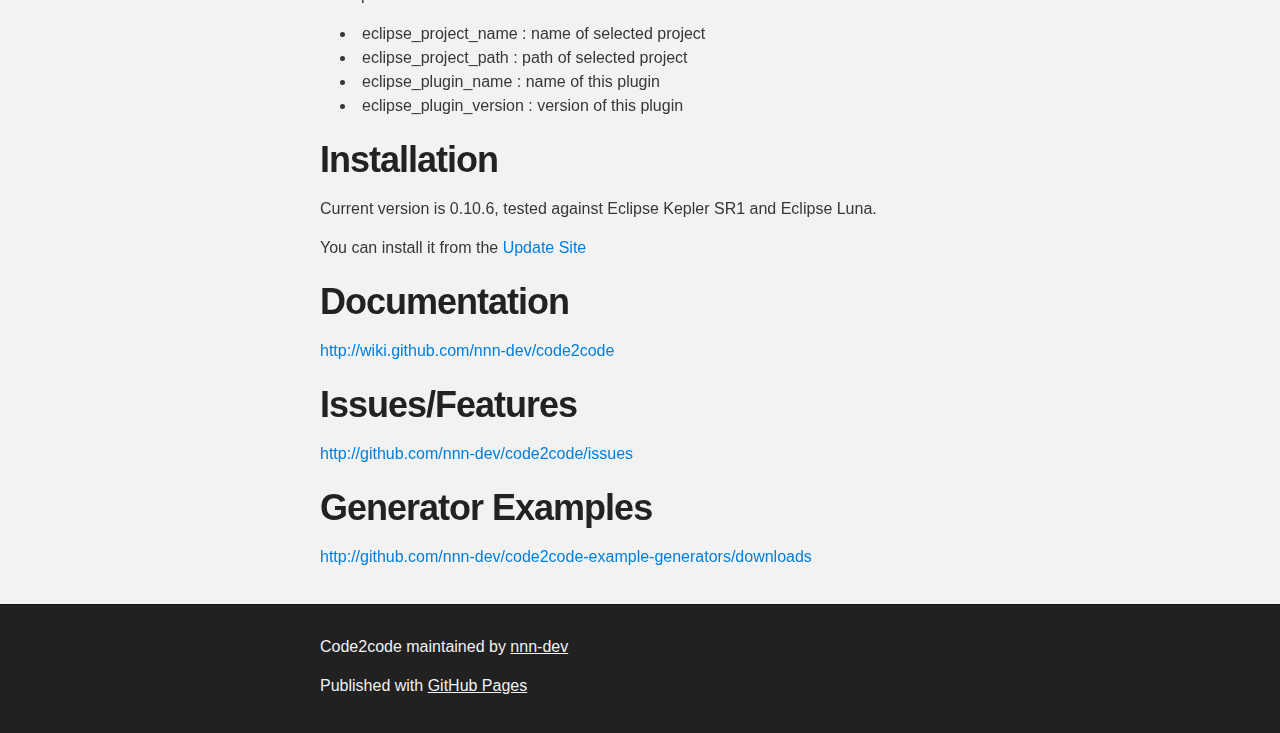
==== commit 2f3540c5: "Create gh-pages branch via GitHub" ====
--- a/index.html
+++ b/index.html
@@ -94,12 +94,14 @@
 <p>Inner params:</p>
 
 <ul>
-<li>eclipse_project_name : name of selected project</li>
-<li>eclipse_project_path : path of selected project</li>
+<li>eclipse_project_name  : name of selected project</li>
+<li>eclipse_project_path  : path of selected project</li>
+<li>eclipse_plugin_name   : name of this plugin</li>
+<li>eclipse_plugin_version : version of this plugin</li>
 </ul><h1>
 <a name="installation" class="anchor" href="#installation"><span class="octicon octicon-link"></span></a>Installation</h1>
 
-<p>Current version is 0.10.6, tested against Eclipse Kepler SR1.</p>
+<p>Current version is 0.10.6, tested against Eclipse Kepler SR1 and Eclipse Luna.</p>
 
 <p>You can install it from the <a href="http://nnn-dev.github.com/code2code/updatesite">Update Site</a></p>
 
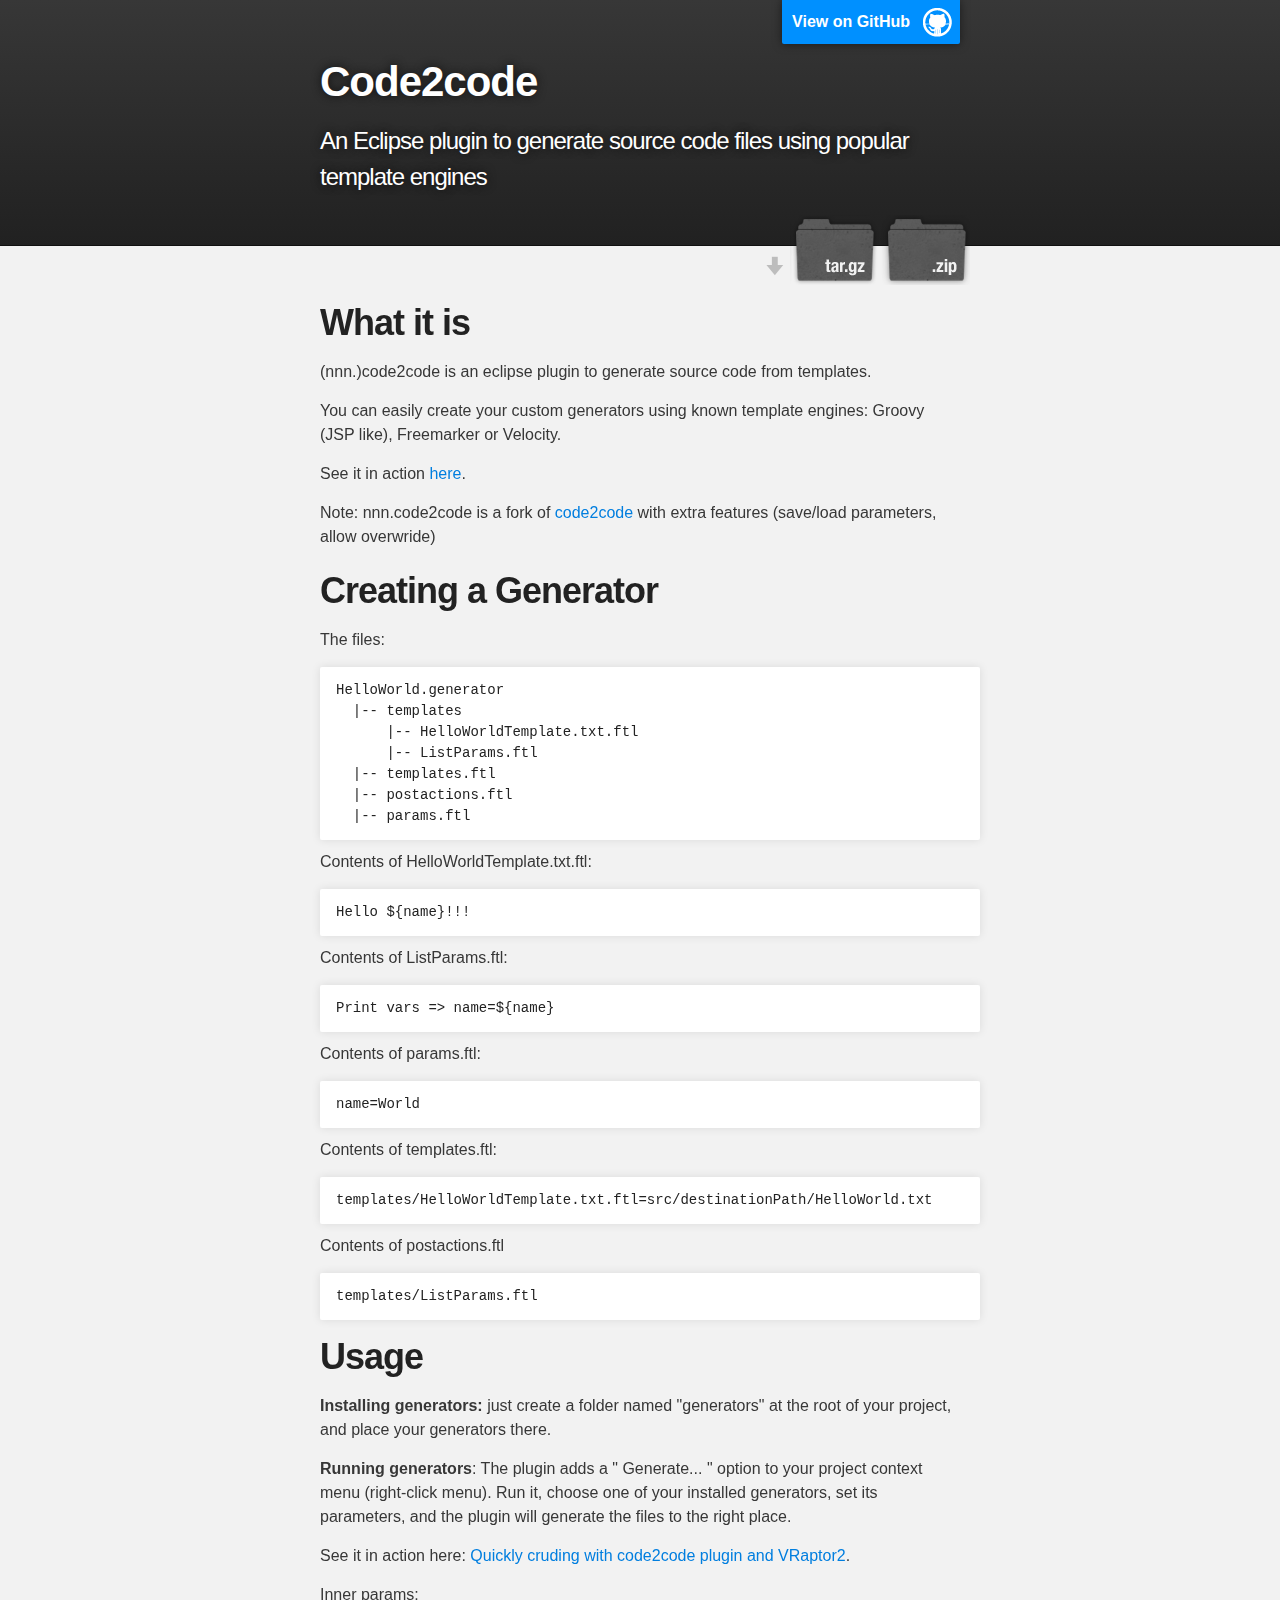
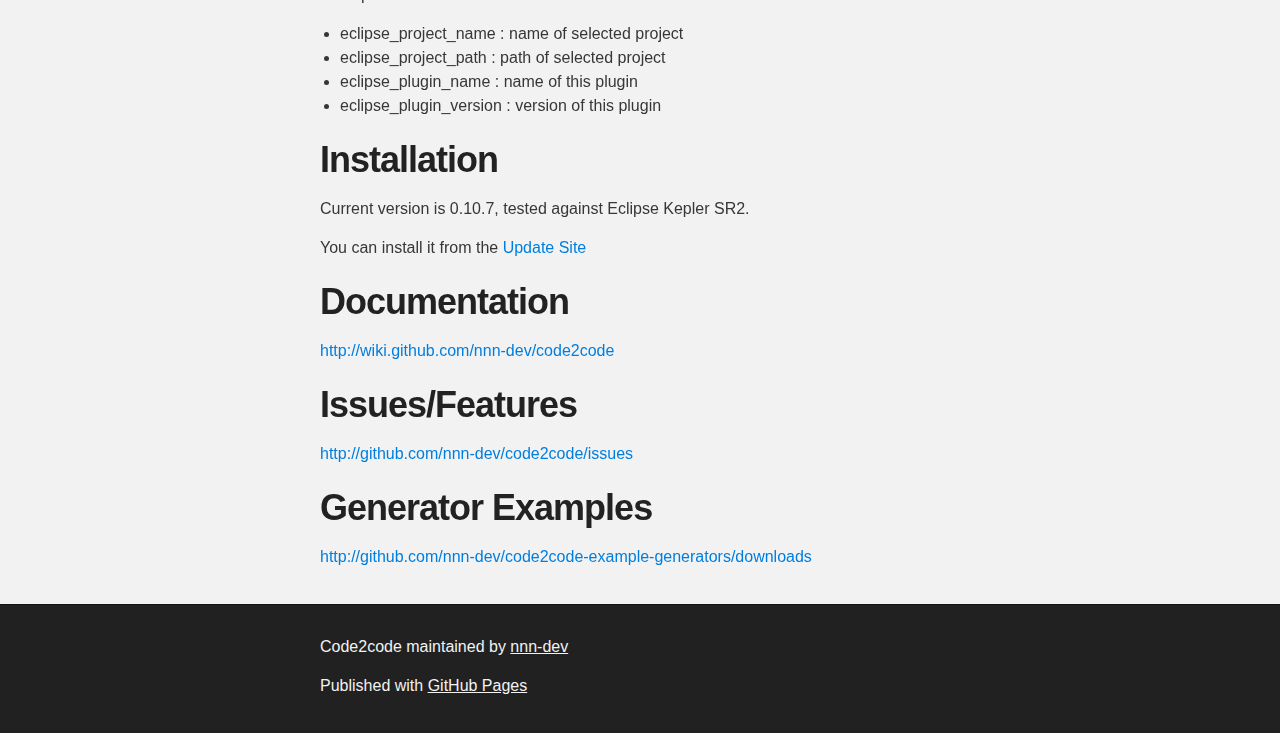
==== commit c29b0977: "Create gh-pages branch via GitHub" ====
--- a/index.html
+++ b/index.html
@@ -2,9 +2,9 @@
 <html>
 
   <head>
-    <meta charset='utf-8' />
-    <meta http-equiv="X-UA-Compatible" content="chrome=1" />
-    <meta name="description" content="Code2code : An Eclipse plugin to generate source code files using popular template engines" />
+    <meta charset='utf-8'>
+    <meta http-equiv="X-UA-Compatible" content="chrome=1">
+    <meta name="description" content="Code2code : An Eclipse plugin to generate source code files using popular template engines">
 
     <link rel="stylesheet" type="text/css" media="screen" href="stylesheets/stylesheet.css">
 
@@ -32,7 +32,7 @@
     <div id="main_content_wrap" class="outer">
       <section id="main_content" class="inner">
         <h1>
-<a name="what-it-is" class="anchor" href="#what-it-is"><span class="octicon octicon-link"></span></a>What it is</h1>
+<a id="what-it-is" class="anchor" href="#what-it-is" aria-hidden="true"><span class="octicon octicon-link"></span></a>What it is</h1>
 
 <p>(nnn.)code2code is an eclipse plugin to generate source code from templates.</p>
 
@@ -44,7 +44,7 @@
 nnn.code2code is a fork of <a href="https://github.com/srizzo/code2code">code2code</a> with extra features (save/load parameters, allow overwride)</p>
 
 <h1>
-<a name="creating-a-generator" class="anchor" href="#creating-a-generator"><span class="octicon octicon-link"></span></a>Creating a Generator</h1>
+<a id="creating-a-generator" class="anchor" href="#creating-a-generator" aria-hidden="true"><span class="octicon octicon-link"></span></a>Creating a Generator</h1>
 
 <p>The files:</p>
 
@@ -83,7 +83,7 @@
 </code></pre>
 
 <h1>
-<a name="usage" class="anchor" href="#usage"><span class="octicon octicon-link"></span></a>Usage</h1>
+<a id="usage" class="anchor" href="#usage" aria-hidden="true"><span class="octicon octicon-link"></span></a>Usage</h1>
 
 <p><strong>Installing generators:</strong> just create a folder named "generators" at the root of your project, and place your generators there.</p>
 
@@ -98,25 +98,27 @@
 <li>eclipse_project_path  : path of selected project</li>
 <li>eclipse_plugin_name   : name of this plugin</li>
 <li>eclipse_plugin_version : version of this plugin</li>
-</ul><h1>
-<a name="installation" class="anchor" href="#installation"><span class="octicon octicon-link"></span></a>Installation</h1>
+</ul>
 
-<p>Current version is 0.10.6, tested against Eclipse Kepler SR1 and Eclipse Luna.</p>
+<h1>
+<a id="installation" class="anchor" href="#installation" aria-hidden="true"><span class="octicon octicon-link"></span></a>Installation</h1>
+
+<p>Current version is 0.10.7, tested against Eclipse Kepler SR2.</p>
 
 <p>You can install it from the <a href="http://nnn-dev.github.com/code2code/updatesite">Update Site</a></p>
 
 <h1>
-<a name="documentation" class="anchor" href="#documentation"><span class="octicon octicon-link"></span></a>Documentation</h1>
+<a id="documentation" class="anchor" href="#documentation" aria-hidden="true"><span class="octicon octicon-link"></span></a>Documentation</h1>
 
 <p><a href="http://wiki.github.com/nnn-dev/code2code">http://wiki.github.com/nnn-dev/code2code</a></p>
 
 <h1>
-<a name="issuesfeatures" class="anchor" href="#issuesfeatures"><span class="octicon octicon-link"></span></a>Issues/Features</h1>
+<a id="issuesfeatures" class="anchor" href="#issuesfeatures" aria-hidden="true"><span class="octicon octicon-link"></span></a>Issues/Features</h1>
 
 <p><a href="http://github.com/nnn-dev/code2code/issues">http://github.com/nnn-dev/code2code/issues</a></p>
 
 <h1>
-<a name="generator-examples" class="anchor" href="#generator-examples"><span class="octicon octicon-link"></span></a>Generator Examples</h1>
+<a id="generator-examples" class="anchor" href="#generator-examples" aria-hidden="true"><span class="octicon octicon-link"></span></a>Generator Examples</h1>
 
 <p><a href="http://github.com/nnn-dev/code2code-example-generators/downloads">http://github.com/nnn-dev/code2code-example-generators/downloads</a></p>
       </section>
--- a/stylesheets/stylesheet.css
+++ b/stylesheets/stylesheet.css
@@ -201,12 +201,14 @@
 }
 
 ul {
-  list-style: inside;
+  list-style-position: inside;
+  list-style: disc;
   padding-left: 20px;
 }
 
 ol {
-  list-style: decimal inside;
+  list-style-position: inside;
+  list-style: decimal;
   padding-left: 20px;
 }
 
